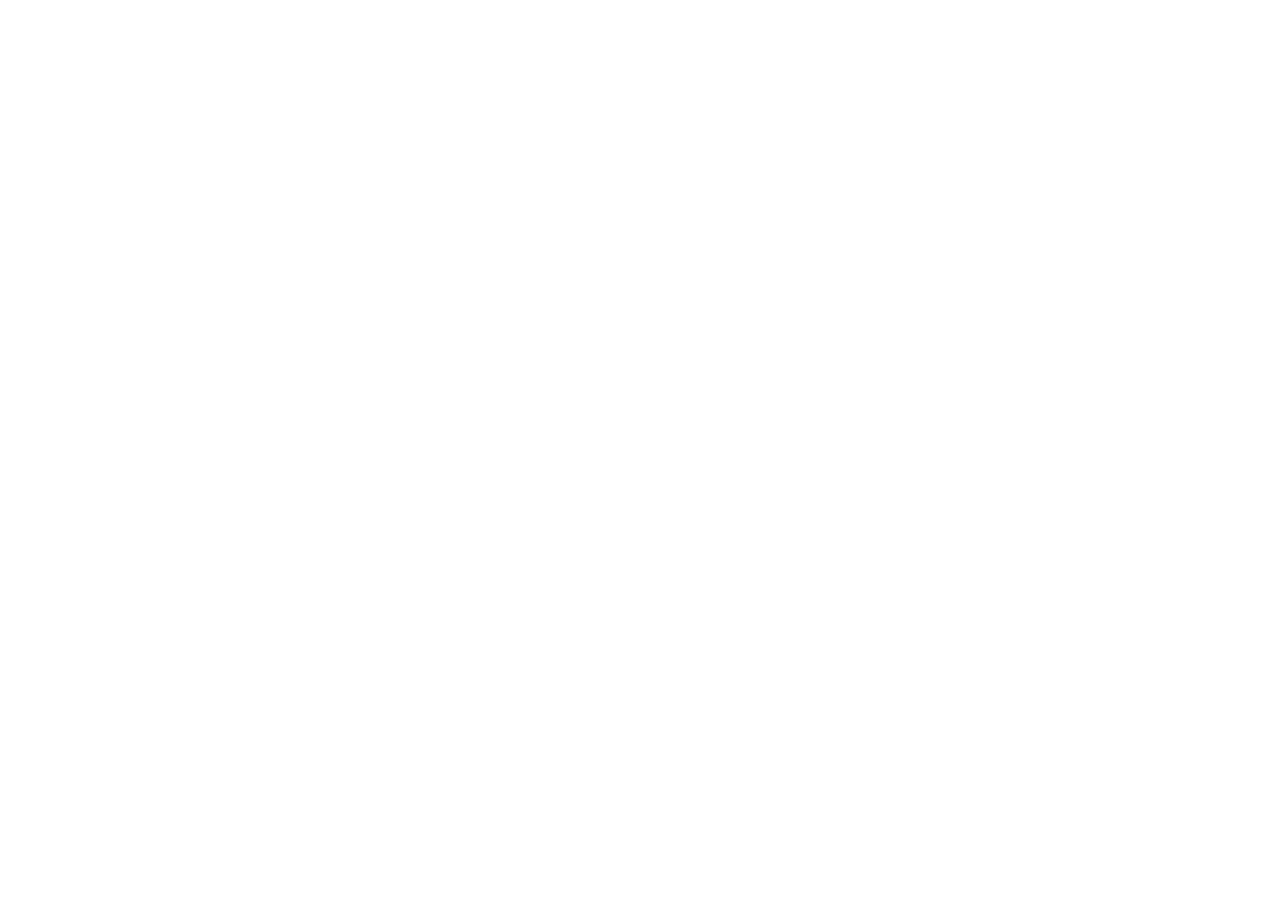
==== clicker.html @ 5796fe09 "clicker.html" ====
<!DOCTYPE html>
<html lang="en">
<head>
    <meta charset="UTF-8">
    <meta name="viewport" content="width=device-width, initial-scale=1.0">
    <title>Document</title>
</head>
<body>
    
</body>
</html>
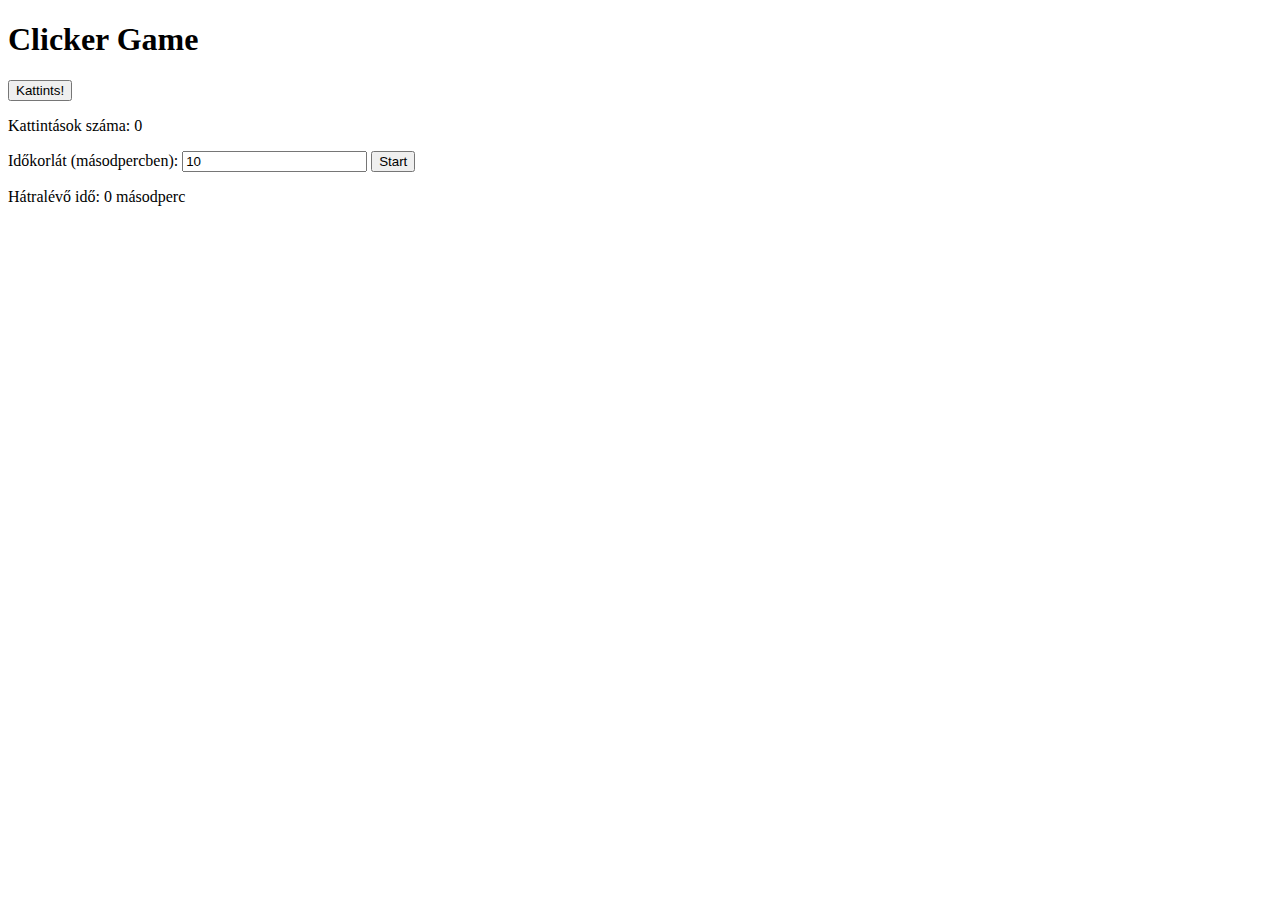
==== commit 08fd38f8: "progress" ====
--- a/clicker.html
+++ b/clicker.html
@@ -1,11 +1,21 @@
 <!DOCTYPE html>
-<html lang="en">
+<html lang="hu">
 <head>
     <meta charset="UTF-8">
     <meta name="viewport" content="width=device-width, initial-scale=1.0">
-    <title>Document</title>
+    <title>Clicker Game</title>
+    <link rel="stylesheet" href="styles.css">
 </head>
 <body>
-    
+    <div class="container">
+        <h1>Clicker Game</h1>
+        <button id="clickButton">Kattints!</button>
+        <p>Kattintások száma: <span id="clickCount">0</span></p>
+        <label for="timeLimit">Időkorlát (másodpercben):</label>
+        <input type="number" id="timeLimit" min="1" value="10">
+        <button id="startButton">Start</button>
+        <p id="timer">Hátralévő idő: <span id="timeRemaining">0</span> másodperc</p>
+    </div>
+    <script src="script.js"></script>
 </body>
 </html>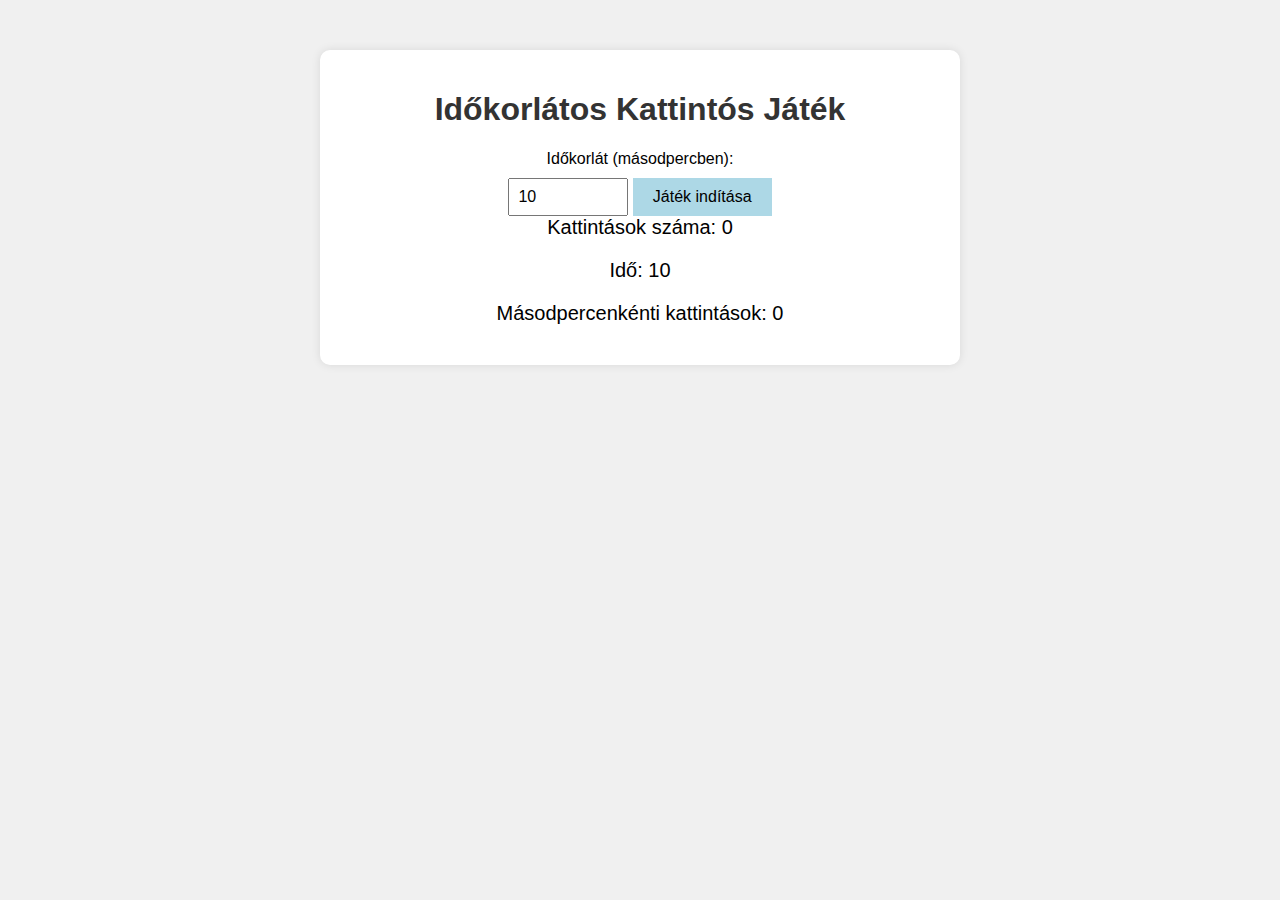
==== commit 1a7e9ca4: "final program" ====
--- a/clicker.html
+++ b/clicker.html
@@ -1,21 +1,136 @@
 <!DOCTYPE html>
 <html lang="hu">
 <head>
-    <meta charset="UTF-8">
-    <meta name="viewport" content="width=device-width, initial-scale=1.0">
-    <title>Clicker Game</title>
-    <link rel="stylesheet" href="styles.css">
+  <meta charset="UTF-8">
+  <meta name="viewport" content="width=device-width, initial-scale=1.0">
+  <title>Időkorlátos Kattintós Játék</title>
+  <style>
+    body {
+      text-align: center;
+      font-family: Arial, sans-serif;
+      background-color: #f0f0f0;
+      margin: 0;
+      padding: 0;
+    }
+    #container {
+      max-width: 600px;
+      margin: 50px auto;
+      background-color: #fff;
+      padding: 20px;
+      border-radius: 10px;
+      box-shadow: 0 0 10px rgba(0, 0, 0, 0.1);
+    }
+    h1 {
+      color: #333;
+    }
+    label {
+      display: block;
+      margin-bottom: 10px;
+    }
+    input[type="number"] {
+      width: 100px;
+      padding: 8px;
+      font-size: 16px;
+    }
+    button {
+      padding: 10px 20px;
+      font-size: 16px;
+      cursor: pointer;
+      background-color: lightblue;
+      color: #000;
+      border: none;
+      border-radius: 0; 
+    }
+    button:hover {
+      background-color: lightblue;
+    }
+    #counter, #timer, #clicksPerSecond {
+      font-size: 20px;
+      margin-bottom: 20px;
+    }
+    #clickArea {
+      width: 200px;
+      height: 35px;
+      background-color: lightblue;
+      display: flex;
+      justify-content: center;
+      align-items: center;
+      cursor: pointer;
+      margin: 0 auto;
+      margin-bottom: 20px;
+    }
+    #clickArea:hover {
+      background-color: #add8e6;
+    }
+  </style>
 </head>
 <body>
-    <div class="container">
-        <h1>Clicker Game</h1>
-        <button id="clickButton">Kattints!</button>
-        <p>Kattintások száma: <span id="clickCount">0</span></p>
-        <label for="timeLimit">Időkorlát (másodpercben):</label>
-        <input type="number" id="timeLimit" min="1" value="10">
-        <button id="startButton">Start</button>
-        <p id="timer">Hátralévő idő: <span id="timeRemaining">0</span> másodperc</p>
-    </div>
-    <script src="script.js"></script>
+
+<div id="container">
+  <h1>Időkorlátos Kattintós Játék</h1>
+  <div>
+    <label for="timeLimit">Időkorlát (másodpercben):</label>
+    <input type="number" id="timeLimit" value="10" min="1" max="60">
+    <button onclick="startGame()">Játék indítása</button>
+  </div>
+
+  <div id="counter">Kattintások száma: 0</div>
+  <div id="clickArea" style="display: none;">Kattints ide!</div>
+  <div id="timer">Idő: 10</div>
+  <div id="clicksPerSecond">Másodpercenkénti kattintások: 0</div>
+</div>
+
+<script>
+  var clickCount = 0;
+  var clicksPerSecond = 0;
+  var counter = document.getElementById('counter');
+  var clickArea = document.getElementById('clickArea');
+  var timerDisplay = document.getElementById('timer');
+  var clicksPerSecondDisplay = document.getElementById('clicksPerSecond');
+  var timeLimitInput = document.getElementById('timeLimit');
+  var timeLimit = 10; 
+
+  function startGame() {
+    clickCount = 0;
+    clicksPerSecond = 0;
+    counter.textContent = 'Kattintások száma: 0';
+    clicksPerSecondDisplay.textContent = 'Másodpercenkénti kattintások: 0';
+    clickArea.style.display = 'block';
+    timeLimit = parseInt(timeLimitInput.value);
+    timerDisplay.textContent = 'Idő: ' + timeLimit;
+    startTimer();
+    startClicksPerSecondCounter();
+  }
+
+  function startTimer() {
+    var timer = setInterval(function() {
+      timeLimit--;
+      timerDisplay.textContent = 'Idő: ' + timeLimit;
+      if (timeLimit <= 0) {
+        clearInterval(timer);
+        endGame();
+      }
+    }, 1000);
+  }
+
+  function startClicksPerSecondCounter() {
+    setInterval(function() {
+      clicksPerSecondDisplay.textContent = 'Másodpercenkénti kattintások: ' + clicksPerSecond;
+      clicksPerSecond = 0;
+    }, 1000);
+  }
+
+  clickArea.addEventListener('click', function() {
+    clickCount++;
+    counter.textContent = 'Kattintások száma: ' + clickCount;
+    clicksPerSecond++;
+  });
+
+  function endGame() {
+    clickArea.style.display = 'none';
+    alert('A játék véget ért! Összpontszám: ' + clickCount);
+  }
+</script>
+
 </body>
-</html>+</html>
